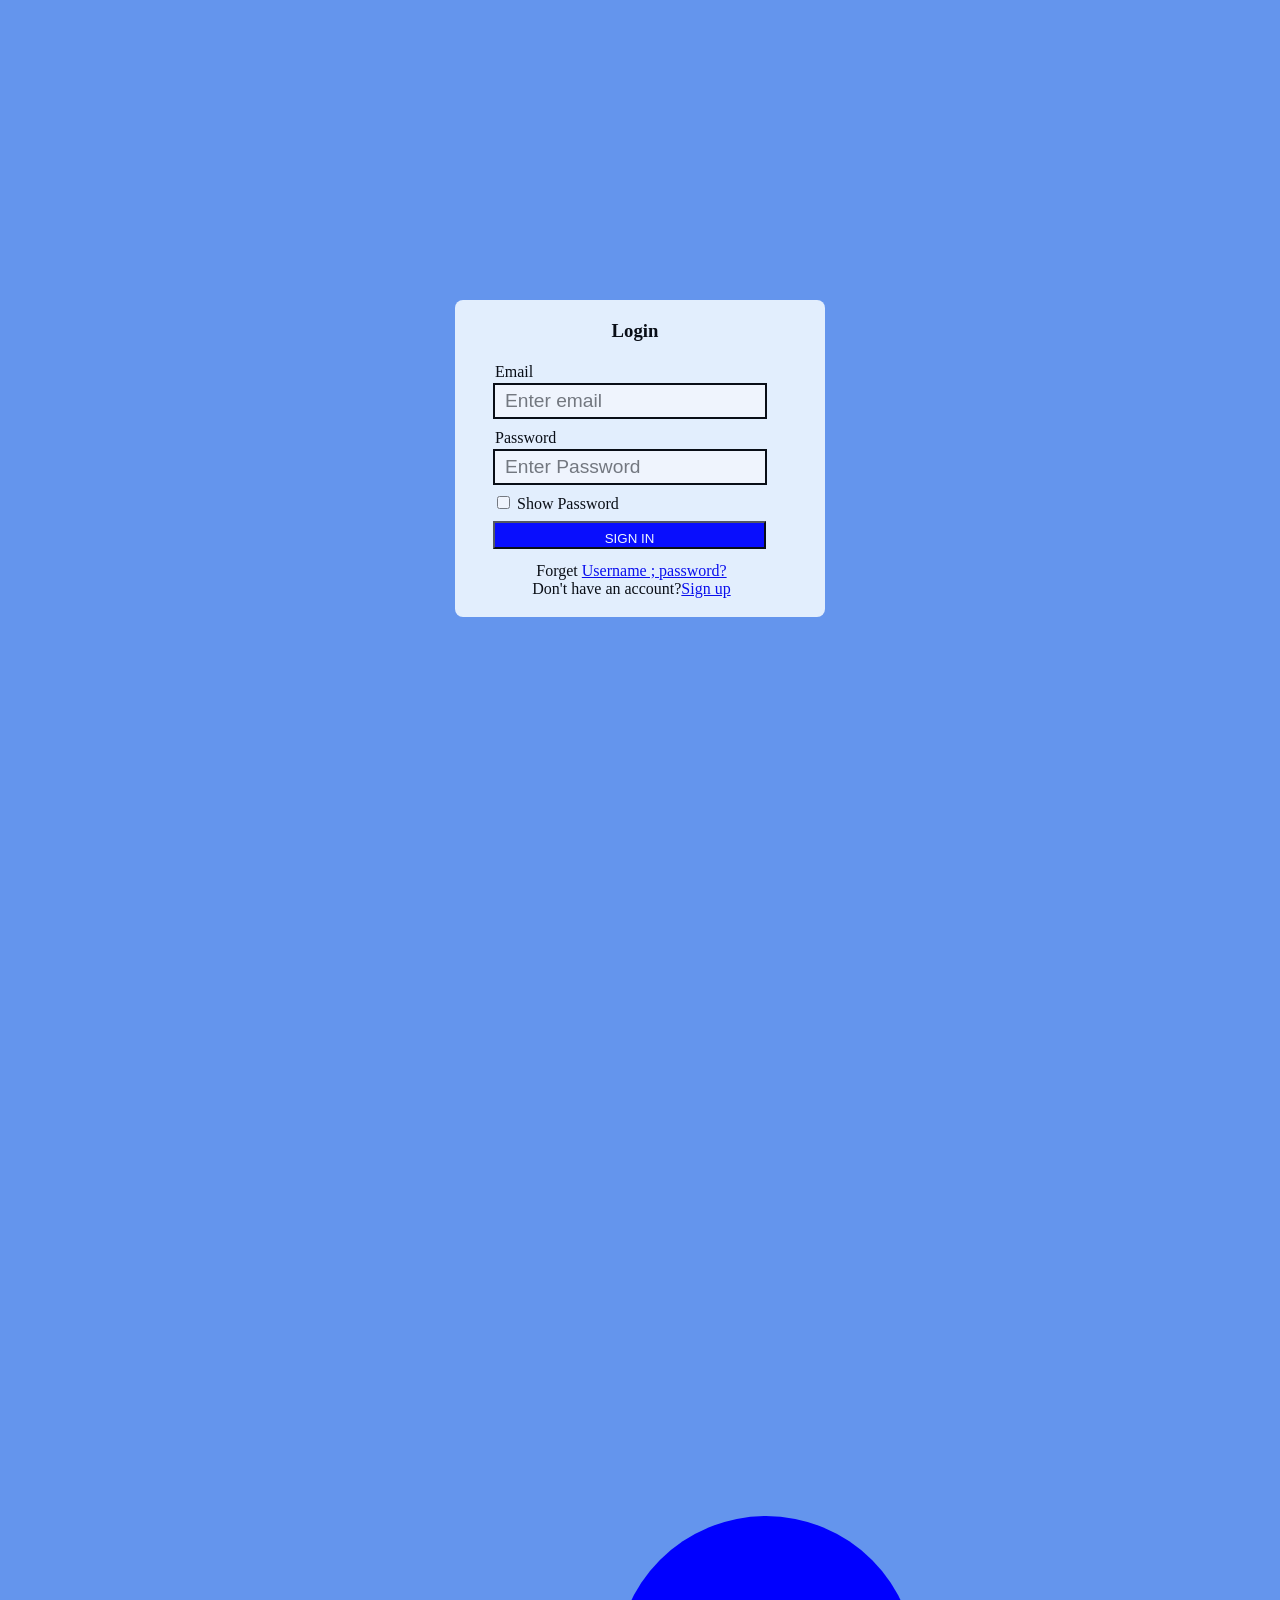
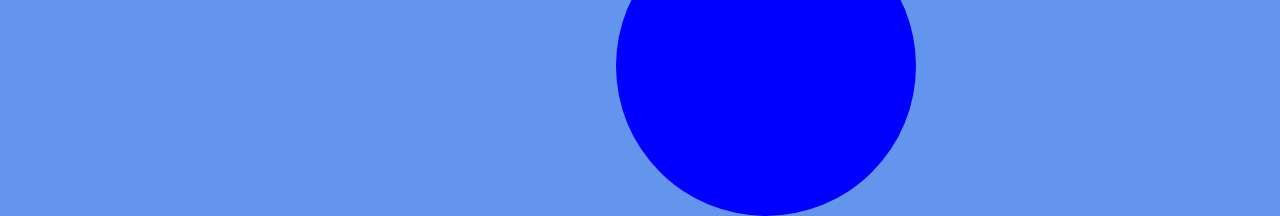
==== login.html @ 09cb45fe "ligin" ====
<!DOCTYPE html>
<html lang="en">
<head>
    <meta charset="UTF-8">
    <meta name="viewport" content="width=device-width, initial-scale=1.0">
    <title>Sign In</title>
    <link rel="stylesheet" href="style.css">
</head>
<body>

   
     <form autocomplete="off" class="form">
        
        <div class="signfrm" >
            <h3>Login</h3>
            
            <div class="label">
                <label for="email">Email</label>
                <input type="text" id="email" placeholder="Enter email">
            </div>
            <div class="label">
                <label for="pass">Password</label>
                <input type="password" id="pass" placeholder="Enter Password">
            </div>
            <div class="check">
                <input type="checkbox">
                <label>Show Password</label>
            </div>
            <div class="sign">
                <button>SIGN IN</button>
            </div>
            <div class="redirect">
                <label>Forget <a href="login.html">Username ; password?</a></label><br>
                <label>Don't have an account?<a href="index.html" target="_blank">Sign up</a></label>
            </div>
        </div>
    </form> 
    
  
    
<!--    
        <div class="container">
        <p class="para1">Lorem ipsum dolor sit dfdf sdfg sfd gsd gds g gd gd g sdfsdfgdd gdfgdgsdfg fdgsdgs gd  amet consectetur adipisicing elit. Fuga incidunt sequi repellendus beatae dicta voluptate sed, laboriosam culpa illo nemo iusto qui impedit labore eius accusamus dolor quis similique laborum?</p>
        <p class="para2">Lorem ipsum dolor sit amet consectetur adipisicing elit. Nostrum obcaecati impedit deserunt fugit consequuntur laborum dolorum incidunt. Harum minima cum maiores, laborum explicabo temporibus vero. Cupiditate maiores rerum quidem provident, quisquam molestias, animi doloremque amet, recusandae mollitia ullam accusantium hic magni repellat modi tempora dolore numquam cumque molestiae aliquid. Vitae?</p>
        <p class="para3">Lorem ipsum dolor sit amet consectetur adipisicing elit. Nostrum obcaecati impedit deserunt fugit consequuntur laborum dolorum incidunt. Harum minima cum maiores, laborum explicabo temporibus vero. Cupiditate maiores rerum quidem provident, quisquam molestias, animi doloremque amet, recusandae mollitia ullam accusantium hic magni repellat modi tempora dolore numquam cumque molestiae aliquid. Vitae?</p>
    </div> -->

<!-- <div class="container">
    <div class="box1"></div>
     <div class="box2"></div>
      <div class="box3"></div>
       <div class="box4"></div>
       </div> -->

<!--  


<div class="outerbox">
        <div class="box box7">1 </div>
                <div class="box box6">2</div>
        <div class="box box1">3</div>
        <div class="box box2">4</div>
        <div class="box box3">5</div>
        <div class="box box4">6</div>
        <div class="box box5">7</div>
     </div>
       <div class="container">
        <div class="para">
            <p>Lorem, ipsum dolor sit amet consectetur adipisicing elit. Quam inventore quibusdam consectetur porro dolores minima vitae saepe nemo molestiae eum adipisci fugiat enim, et qui necessitatibus minus eos sed consequatur!</p>
        </div>
        <p>Lorem, ipsum dolor sit amet consectetur adipisicing elit. Eius deserunt adipisci nemo, in nihil corporis veritatis consequuntur debitis facilis omnis aperiam accusamus, beatae, magni animi ad soluta. Ipsa, beatae eveniet?</p>

         
        <div class="para1">
            <p>Lorem ipsum dolor sit amet, consectetur adipisicing elit. Perspiciatis, aut sequi aliquam nihil numquam cupiditate reprehenderit eum ea dolorum amet distinctio impedit. Dignissimos iure deserunt ab inventore quod rerum eius?</p>
        </div>
        <div class="para">
            <p>Lorem ipsum dolor, sit amet consectetur adipisicing elit. At vero odio corporis! Nostrum ipsam ipsa facilis ea, impedit maiores voluptatem quas, quasi quidem tempore hic suscipit, voluptate iste temporibus cum?</p>
        </div>
        <div class="para">
            <p>Lorem ipsum dolor sit amet consectetur adipisicing elit. Distinctio molestias quas quibusdam asperiores neque. Ex quae ab illum quam alias totam natus eius illo officia nemo, cupiditate pariatur quibusdam neque.</p>
        </div>
        <div class="para">
            <p>Lorem ipsum, dolor sit amet consectetur adipisicing elit. Qui neque voluptatem ad blanditiis nam magni deserunt corrupti quidem iure autem saepe distinctio veritatis, aspernatur fugiat ea libero aliquam incidunt. Porro.</p>
        </div>
        <div class="para">
            <p>Lorem ipsum dolor sit, amet consectetur adipisicing elit. Adipisci quod animi quidem saepe, aliquid explicabo amet repellendus porro ad est ipsam quaerat odit quas id, alias nobis, ducimus voluptates quo.</p>
        </div>
        <div class="para">
            <p>Lorem ipsum, dolor sit amet consectetur adipisicing elit. Commodi saepe soluta pariatur sequi reprehenderit nam quas animi blanditiis, corrupti harum dignissimos molestiae error quibusdam id libero tempora magni. Voluptates, fuga!</p>
        </div>
        <div class="para">
            <p>Lorem ipsum dolor sit amet consectetur adipisicing elit. Ab doloremque, voluptatibus consequuntur error eius facilis sed maiores similique, at unde impedit! Placeat aliquam ex eaque iste dolorem vel labore aliquid.</p>
        </div>
        <div class="para">
            <p>Lorem ipsum dolor sit, amet consectetur adipisicing elit. Adipisci iste, beatae asperiores quod repudiandae, laudantium deleniti quo tempora repellat dignissimos delectus quos deserunt expedita quis, fugiat laboriosam vero assumenda omnis.</p>
        </div>
        <div class="para">
            <p>Lorem ipsum dolor, sit amet consectetur adipisicing elit. Eveniet dicta pariatur, accusantium rerum suscipit harum odio dignissimos a asperiores, ipsam quod laboriosam commodi doloribus, aliquid esse in perferendis ratione soluta!</p>
        </div>
       </div> -->



<!-- 
       <div class="layout">
        <div class="header">header</div>
        <div class="sidebar1">sidebar1</div>
        <div class="maincontent">maincontent</div>
        <div class="sidebar2">sidebar2</div>
        <div class="footer">footer</div>
       </div> -->

       <!-- <div class="square"></div> -->

       <div class="box"></div>
</body>
</html>
---- style.css ----
/* 
th{
    border-bottom: 2px solid;
    padding: 12px;
    margin: auto;
}


tr:nth-child(even){
    background-color: bisque;
}
td{
    border: 1px solid;
}



body{
    background:url("nature-mountain.jpg") ;
    background-size: cover;
   
}

.regform{
    width: 400px;
    margin:250px auto 250px;
    background-color: rgba(0,0,0,.5);
    color: white;
    padding: 10px 20px 30px;
    border-radius: 8px;
    font-size: 20px;

}

h3{
    text-align: center;
    color: orangered;
}

.textlabel input{
    width: 100%;
    font-size: 1.2em;
    box-shadow: 2px;
    border-color: aqua;
    border-radius: 8px;
    padding: 10px 10px;
    box-sizing: border-box;
    margin: 5px 10px 5px;
  

}
input:focus{
    background-color:forestgreen ;
}

input::after{
    background-color: red;
}

.btn{
    text-align: center;
}
button{
    background-color: dodgerblue;
    font-size: 20px;
    margin-top: 20px;
    padding: 15px 15px;
    width: 150px;
    border-radius: 8px;
    border: 1px solid #406077;
    box-shadow: 2px;
}
.radio input{
    accent-color: #83c85f;
    transform:scale(1.5)
  
} */


h3{
    text-align: center;
    width: 300px;
}



body{
    background-color: cornflowerblue;
}
.form{
    display: flex;
    justify-content: center;
    align-items: center;
    height: 100vh;
    
}
.babu{
   
    border-radius: 50%;


   
}

.signfrm{
    
    background-size: cover;
    background-position: 30px;
    opacity: 0.9;
    border-radius: 8px;
    width: 330px ;
    height: 300px;
    background-color: aliceblue;
    padding: 2px 10px 15px 30px;
  

}
.label label{
    display: block;
    padding: 2px;
}
div{
    margin: 8px;
}

.label input{
    width: 250px;
    font-size: 1.2em;
    border: 2px solid  ;
    box-shadow: 2px;
    padding: 5px 10px;

}

input:focus{
    background-color: rgb(214, 126, 126);
}

.redirect{
    width: 273px;
    padding:5px 20px 5px 2px;
    text-align: center;
}

.redirect label{
    margin-top: 25px;
}

button{
    color: white;
    width: 273px;
    background-color: blue;
    padding-top:8px;

 
       
} 
/* 
.bluebox{
    background-color: cornflowerblue;
    width: 300px;
    height: 300px;
    
}
.greenbox{
    background-color: green;
    width: 100px;
    height: 100px;

   

} */

/* .para1{
    background-color: aqua;
}
.para2{
    background-color: rgb(150, 40, 240);
}
.para3{
    background-color: rgba(191, 231, 46,0.8);
}

@media (min-width:801px){
    .container p{
        width: 30%;
        float: left;
        padding: 10px;
    }
} */

/* .container{
    background-color: gray;
    min-height: 400px;
    display: flex;
    justify-content: center;
    align-items: center;
   
}
div div{
    height: 200px;
    width: 150px;
    border: 2px solid white;
    background:linear-gradient(180deg ,blue,green ,yellow)
    

}
.box2{
 
    
}
.box3{
  
    
} */

/* body{
    background-color: rgb(233, 175, 89);
    
}

.container{
    display: grid;
    grid-template-columns: repeat(auto-fill,minmax(200px,1fr));
    grid-template-rows:1fr 2fr 1fr;
    gap: 20px;
}

.para{
    background-color: rgb(109, 109, 224);
    padding: 1rem;
   
}

.outerbox{
    display: grid;
    grid-template-columns:repeat(3,1fr);
    grid-template-rows: 100px 200px 100px;
    gap: 20px;
    margin: 20px;
    align-items: stretch;
   

}
.box{
    background-color: aqua;
    color: white;
    font-size: 2rem;
    display: grid;
    justify-content: center;
    align-items: center; 
   
  

} */
/* 
.layout{
    display: grid;
    grid-template-columns:repeat(5,1fr);
    grid-template-areas: 
    "h h h h h"
    "sb1 m m m sb2"
    "f f f f f";
   grid-template-rows: 10vh 80vh 10vh;
}

.layout div{
    
   display: grid;
   justify-content: center;
   align-items: center;

}

.header{
    grid-area: h;
    

}
.sidebar1{
    grid-area: sb1;
}

.maincontent{
grid-area: m;
}

.sidebar2{
    grid-area: sb2;

}
.footer{
    grid-area: f;
    
} */

/* 
.square{
 width: 300px;
 height: 300px;
 background-color: aqua;
 /* transition-duration: 3s;
 transition-property: all;
 transition-timing-function: cubic-bezier(1, 0.65, 0.46, 0.66);
 transition-delay: 5s; */
}
.square:hover{
    /* background-color: blueviolet; */
    width: 600px;
     transform:  translate(20px); 
}

.box{
    width: 100px;
    height: 100px;
    border-radius: 50%;
    background-color: brown;
    animation-name: circle;
    animation-duration: 3s;   
    animation-fill-mode: forwards;    
    animation-iteration-count:2;
    position: relative;
}

@keyframes circle{
    50%{
        background-color: darkmagenta;
           
        left: 0px;
        top: 0px;
    }
    100%{
        background-color: blue;
        width: 300px;
        height: 300px; 
        left:600px;
        top: 600px;
    }  
} */
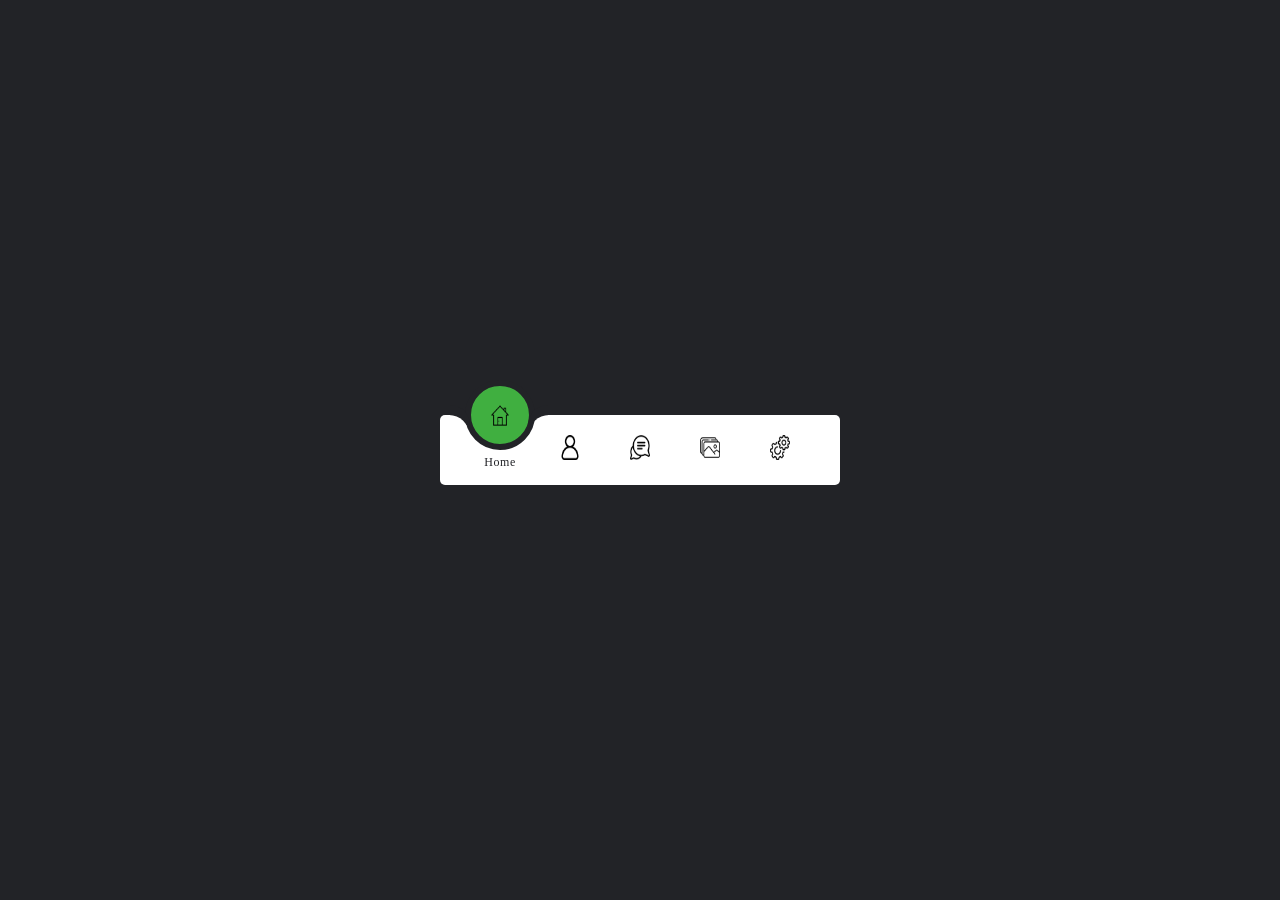
==== commit 3a413a08: "first commit" ====
--- a/login.html
+++ b/login.html
@@ -3,12 +3,222 @@
 <head>
     <meta charset="UTF-8">
     <meta name="viewport" content="width=device-width, initial-scale=1.0">
-    <title>Sign In</title>
+    <title>Gallery</title>
     <link rel="stylesheet" href="style.css">
+    <link rel="stylesheet" href="https://cdnjs.cloudflare.com/ajax/libs/font-awesome/4.7.0/css/font-awesome.min.css">
 </head>
 <body>
-
-   
+    <div class="navigation">
+        <ul>
+            <li class="list active">
+                <a href="#">
+                    <span class="icon">
+                        <img src="image/home.png" alt="">
+                    </span>
+                    <span class="text">Home</span>
+                </a>
+            </li>
+            <li class="list">
+                <a href="#">
+                    <span class="icon">
+                        <img src="image/profile.png" alt="">
+                    </span>
+                    <span class="text">Profile</span>
+                </a>
+            </li>
+            <li class="list">
+                <a href="#">
+                    <span class="icon">
+                        <img src="image/message.png" alt="">
+                    </span>
+                    <span class="text">Message</span>
+                </a>
+            </li>
+            <li class="list">
+                <a href="#">
+                    <span class="icon">
+                        <img src="image/photo.png" alt="">
+                    </span>
+                    <span class="text">Photos</span>
+                </a>
+            </li>
+            <li class="list">
+                <a href="#">
+                    <span class="icon">
+                        <img src="image/settings.png" alt="">
+                    </span>
+                    <span class="text">Settings</span>
+                </a>
+            </li>
+            <div class="indicator"></div>  
+        </ul>
+        
+    </div>
+    
+
+
+
+<script>
+   const list = document.querySelectorAll('.list');
+
+function activeLink() {
+    list.forEach((item) =>
+        item.classList.remove('active')
+    );
+
+    this.classList.add('active');
+}
+
+list.forEach((item) =>
+    item.addEventListener('click', activeLink)
+);
+
+
+
+
+</script>
+
+
+    
+
+
+</body>
+</html>
+
+
+
+
+
+
+
+
+
+
+
+
+
+
+
+
+
+
+
+
+
+<!-- <h2>Background-clip in css</h2>
+<div class="loader">
+    <h1>Text Properties</h1>
+    <p><span> Lorem ipsum dolor sit amet consectetur adipisicing 
+        elit.</span> Numquam placeat vero dignissimos omnis, quasi
+        beatae autem cumque facere dolorem nihil cum! Aperiam,<b>
+        omnis eos optio officia quasi voluptate consequuntur.</b></p>
+</div> -->
+
+<!-- <h1>list properties in html</h1>
+<h3>list 1</h3>
+<ul>
+    <li>Home</li>
+    <li>Product</li>
+    <li>blog</li>
+    <li>Download</li>
+    <li>Contact</li>
+</ul>
+<h3>list2</h3>
+<ul id="two">
+    <li>Home</li>
+    <li>Product</li>
+    <li>blog</li>
+    <li>Download</li>
+    <li>Contact</li>
+</ul>
+
+
+<table width="50%"
+border="1px"
+cellpadding="10px"
+cellspacing="10px">
+<caption>Student Details</caption>
+
+    <tr>
+        <th>Name</th>
+        <th>Age</th>
+        <th>Country</th>
+    </tr>
+    <tr>
+        <td>Karthi</td>
+        <td>29</td>
+        <td rowspan="2">India</td>
+    </tr>
+     <tr>
+        <td>Karthi</td>
+        <td>29</td>
+        
+    </tr>
+     <tr>
+        <td>Karthi</td>
+        <td>29</td>
+        
+    </tr>
+    <tfoot>
+       <tr>
+        <td colspan="3">Karthikeyan</td>
+       </tr>
+    </tfoot>
+</table>
+
+<br><br>
+<div class="table">
+    <div class="caption">Sample Table</div>
+    <div class="header">
+        <div class="row">
+            <div class="col">Name</div>
+            <div class="col">Age</div>
+            <div class="col">City</div>
+        </div>
+    </div>
+
+    <div class="row">
+        <div class="col">karthi</div>
+        <div class="col">23</div>
+        <div class="col">chenai</div>
+    </div>
+    <div class="row">
+        <div class="col">pughazal</div>
+        <div class="col">26</div>
+        <div class="col">coimbatore</div>
+    </div>
+    <div class="row">
+        <div class="col">babu</div>
+        <div class="col">23</div>
+        <div class="col">chennai</div>
+    </div>
+     <div class="row">
+        <div class="col">babu</div>
+        <div class="col">23</div>
+        <div class="col">chennai</div>
+    </div>
+     <div class="footer">
+        <div class="row">
+            <div class="col">karthi</div>
+            <div class="col"></div>
+            <div class="col">3</div>
+        </div>
+    </div>
+</div><br><br><br>
+
+<a href="#">Link1</a>
+<a href="#">Link2</a>
+<a href="#">Link3</a>
+<a href="#">Link4</a> -->
+
+<!-- 
+<div><img src="image/Karthikeyan_image.png" alt="karthi" height="300px" width="300px" data-aos="zoom-out"></div>
+ -->
+
+
+<!--    
+
+
      <form autocomplete="off" class="form">
         
         <div class="signfrm" >
@@ -34,9 +244,7 @@
                 <label>Don't have an account?<a href="index.html" target="_blank">Sign up</a></label>
             </div>
         </div>
-    </form> 
-    
-  
+    </form>  -->
     
 <!--    
         <div class="container">
@@ -100,8 +308,6 @@
         </div>
        </div> -->
 
-
-
 <!-- 
        <div class="layout">
         <div class="header">header</div>
@@ -113,6 +319,130 @@
 
        <!-- <div class="square"></div> -->
 
-       <div class="box"></div>
-</body>
-</html>+<!-- 
+this is nav links
+<nav>
+     <ul>
+       <li><a href="#">Products</a></li>
+       <li><a href="#">About</a></li>
+       <li><a href="#">Downloads</a></li>
+       <li><a href="#">Contacts Us</a></li>
+    </ul>
+</nav> -->
+
+
+
+<!-- this is responsive nav bar using js -->
+<!-- <div class="navbar">
+    <div class="logo">Karthikeyan</div>
+    <a href="#" class="btn">
+        <span class="bar"></span>
+        <span class="bar"></span>
+        <span class="bar"></span>
+    </a>
+    <div class="navbar-links">
+        <ul>
+            <li><a href="#">Home</a></li>
+            <li><a href="#">About</a></li>
+            <li><a href="#">Service</a></li>
+            <li><a href="#">Download</a></li>
+        </ul>
+    </div>
+</div>
+
+ -->
+
+<!-- this is table style using css -->
+
+<!-- <table>
+    <h2>table Style in css</h2>
+    <thead>
+        <tr>
+          <th>Name</th>
+          <th>Age</th>
+          <th>City</th>
+          <th>Status</th>
+        </tr>
+    </thead>
+    <tbody>
+         <tr>
+          <td>Ram</td>
+           <td>25</td>
+           <td>Salem</td>
+           <td>Active</td>
+        </tr>
+        <tr>
+          <td>karthi</td>
+           <td>24</td>
+           <td>Chennai</td>
+           <td>Active</td>
+        </tr>
+        <tr>
+          <td>kumar</td>
+           <td>25</td>
+           <td>Salem</td>
+           <td>Not Active</td>
+        </tr>
+        <tr>
+          <td>Arun</td>
+           <td>27</td>
+           <td>Bomboy</td>
+           <td>Active</td>
+        </tr>
+        <tr>
+          <td>Siva</td>
+           <td>30</td>
+           <td>Salem</td>
+           <td>Active</td>
+        </tr>
+     </tbody>
+</table> -->
+
+<!-- 
+this is navbar style in css -->
+<!-- 
+    <div class="header">
+        <div class="logo">Karthikeyan</div>
+        <button class="header-btn">
+            <span class="bar"></span>
+            <span class="bar"></span>
+            <span class="bar"></span>
+        </button>
+    </div>
+    <div class="side-nav">
+        <div class="links ">
+            <a href="#" class="link active" active>Home</a>
+            <a href="#" class="link">Product</a>
+            <a href="#" class="link">Contact</a>
+            <a href="" class="link">Download</a>
+        </div>
+        <div class="nav-overlay">
+
+        </div>
+
+    </div>
+    <div class="content">
+        <h2>page title</h2>
+      <p>Lorem ipsum dolor sit amet consectetur adipisicing elit. Delectus eveniet facilis dolore ullam natus dignissimos nobis cupiditate aperiam possimus, sunt cumque, eum illo nulla impedit, repudiandae doloribus unde sapiente labore eius placeat? Modi, quis amet? Atque magnam natus quos, dolore rem neque optio porro, ex, saepe consequatur a voluptatibus? Omnis!</p>
+    </div> -->
+
+
+
+
+
+
+
+
+
+
+
+
+
+<!-- this is spinning -->
+<!-- 
+ <div id="container">
+    <div id="box">
+        <div id="spinner"></div>
+        <div id="para">Please wait while  loading...</div>
+    </div>
+ </div> -->
--- a/style.css
+++ b/style.css
@@ -76,7 +76,7 @@
   
 } */
 
-
+/* 
 h3{
     text-align: center;
     width: 300px;
@@ -154,8 +154,7 @@
 
  
        
-} 
-/* 
+}  
 .bluebox{
     background-color: cornflowerblue;
     width: 300px;
@@ -169,7 +168,7 @@
 
    
 
-} */
+}  */
 
 /* .para1{
     background-color: aqua;
@@ -303,9 +302,9 @@
  transition-property: all;
  transition-timing-function: cubic-bezier(1, 0.65, 0.46, 0.66);
  transition-delay: 5s; */
-}
+/* }
 .square:hover{
-    /* background-color: blueviolet; */
+    /* background-color: blueviolet; 
     width: 600px;
      transform:  translate(20px); 
 }
@@ -336,4 +335,1117 @@
         left:600px;
         top: 600px;
     }  
-} */+}  */
+
+/* *{
+    margin-left: 0;
+    margin-top: 0;
+}
+
+body{
+    background-color: aqua;
+}
+.grid-container{
+  display: grid;
+  grid-template-columns: repeat(auto-fit,minmax(200px,1fr));
+  gap: 20px;
+
+}
+.box{
+    padding: 1rem;
+    background-color: brown;
+    color: antiquewhite;
+    display: grid;
+    justify-content: center;
+    align-items:center;
+}
+
+.outerbox{
+    display: grid;
+    grid-template-columns: repeat(3 , 1fr);
+    grid-template-rows: repeat(2,  100px);
+    grid-auto-rows: 150px;
+    align-items: flex-start;
+    gap: 10px;
+}
+ */
+/* {
+    margin-top: 0;
+    margin-left: 0;
+}
+.container{
+    width: 350px;
+    height: 350px;
+    background-color: rgba(92, 33, 140, 0.8);
+    border-radius: 10px;
+    display: flex;
+    flex-direction: column;
+    justify-content: center;
+    align-items: center;
+
+}
+
+.box1{
+    background-color: white;
+    width: 200px;
+    height: 250px;
+    margin-top: 30px;
+    border-radius: 15px;
+    padding-top: 35px;
+    padding-left: 30px;
+    font-size: 25px;
+   
+}
+h5{
+    margin-bottom: 0;
+    color: #777373;
+}
+
+.box1 p{
+    color: black;
+    font-weight: bold;
+    font-size: 30px;
+
+}
+.per1{
+    font-size: 15px;
+    width: 30px;
+    opacity: 0.7;
+    background-color: rgb(163, 231, 163);
+    border-radius: 5px;
+    padding: 3px;
+    margin-left: 30px;
+
+}
+
+/* graph diagram style */
+/* 
+
+.span-container{
+    display: flex;
+    align-items: flex-end;
+    gap: 15px;
+    height: 80px;
+    
+}
+.graph{
+      
+    background-color: rgb(137, 65, 213);
+    
+    border-radius: 8px;
+    display: block;
+    width: 15px;
+    height: 50px;
+      
+}
+
+.graph2{height: 60px;}
+.graph3{height: 70px;}
+.graph4{height: 90px;}
+.graph5{height: 90px;}
+
+.box2{
+    background-color: white;
+    width: 220px;
+    height: 80px;
+    border-radius: 100px;
+    margin-left: 80px;
+    position: relative;
+    bottom: 40px;
+    display: flex;
+      
+}
+.arrow{
+    background-color: orange;
+    width: 25px;
+    text-align: center;
+    border-radius: 50%;
+    display: flex;
+    padding: 5px;
+    margin: 10px;
+
+}
+img{
+    height: 20px;
+    width: 70px;
+    padding-top: 15px;
+    padding-right: 5px;
+       
+}
+
+.box2-content{
+    display:block;
+    margin-top: 15px;
+}
+.ratio{
+    color: black;
+    font-weight: bold;
+    font-size: 25px;
+}
+.per2{
+    font-size: 15px;
+    width: 30px;
+    opacity: 0.7;
+    background-color: rgb(163, 231, 163);
+    border-radius: 5px;
+    padding: 3px;
+    margin-left: 20px;
+
+}
+
+.content{
+    color: white;
+    font-size: 25px;
+    text-align: center;
+    position: relative;
+    bottom: 30px;
+} */ 
+/* 
+*{
+    margin: 0;
+    margin-left: 0;
+    box-sizing: border-box;
+}
+
+/* body{
+    font-family: Verdana, Geneva, Tahoma, sans-serif;
+    background-color: rgb(3, 3, 45);
+    color: white;
+}
+
+nav{
+    width: 100%;
+    padding: 1rem 5%;
+    background: rgba(255,255,255,0.1);
+    border-bottom: 1px solid rgba(255,255,255,0.1);
+    backdrop-filter: blur(15px);
+    margin-bottom: 2rem;
+    display: flex;
+    align-items: center;
+    justify-content: space-between;
+}
+
+.nav-group{
+    display: flex;
+    align-items: center;
+    gap: 2rem;
+}
+
+.logo{
+    font-size: 1.8rem;
+    font-weight: 708;
+    color: #38bcf8;
+    letter-spacing: 1px;
+    margin-right: auto;
+}
+.nav-links{
+    list-style: none;
+    display: flex;
+    gap: 2rem;
+    margin-right: 30px;
+
+}
+
+.nav-links li a{
+    position: relative;
+    font-size: 1.05rem;
+    font-weight: 500;
+    text-decoration: none;
+    color: #c0c9e0;
+    transition: 0.2s;
+}
+.nav-links li a:hover{
+    color: #38bdf8;
+    text-shadow: 0 0 18px #38bdf8;
+
+}
+
+.btns{
+    display: flex;
+
+}
+
+.btn{
+    padding: 0.5rem 1.5rem;
+    border-radius: 30px;
+    font-weight: 600;
+    font-size: 1rem;
+    background: #38bdf8;
+    color: #0f172a;
+    box-shadow:  0 0 15px #38bdf8;
+    border: none;
+    cursor: pointer;
+    transition: 0.2s;
+
+}
+.btn:hover{
+    background: #38bdf8;
+    box-shadow: 0 0 25px #38bdf8;
+}
+
+ */
+/* 
+ :root{
+    --col1:#1733d5;
+    --col2:#4274D9;
+    --col3:#95CCDD;
+    --col4:#D0E7E6;
+}
+
+ html{
+    scroll-behavior: smooth;
+    transform: 0.2s;
+ }
+
+ section{
+    scroll-margin-top: 70px;
+ }
+
+
+#hero{
+    width: 100vw;
+    height: 100vh;
+    display: flex;
+    align-items: center;
+    flex-direction: column;
+    color: white;
+  
+}
+
+  .Portfolio{
+       display: block; 
+       align-items: left;
+       margin-right: auto;
+       font-size: 1.5rem;
+       font-weight: 650;
+       color: rgb(229, 11, 138);
+ } 
+
+
+
+nav{
+    height: 50px;
+    padding: 1rem;
+    border-radius: 10px;
+     background-color: rgb(235, 232, 232); 
+    display: flex;
+    justify-content: space-evenly;
+    align-items: center;
+    margin: 8px;
+    
+}
+
+.nav-links{
+    display: flex;
+    align-items: center;
+    gap: 3rem;
+    list-style: none;
+      position: fixed;
+}
+
+li>a{
+    font-size: 1.5rem;
+    font-weight: 600;
+    color: var(--col1);
+    text-decoration: none;
+    position: relative;
+    
+   
+
+}
+
+a:hover{
+    color: var(--col1);
+      
+    
+} 
+nav a::after{
+    content: "";
+    position: absolute;
+    left: 50%;
+    bottom: -5px;
+    width: 0;
+    height: 2px;
+    background: rgb(221, 209, 209);
+    transition: all 0.2s ease;
+}
+
+nav a:hover::after{
+    left: 0;
+    width: 100%;
+}
+
+
+.Home{
+    display: flex;
+    width: 100vw;
+    flex-direction: column;
+    justify-content: flex-start;
+    padding-top: 30px;
+    padding-left: 30px;
+    text-align: left;
+    position: relative;
+}
+h2{
+   
+    width: auto;
+    text-align: left;
+    font-size: clamp(1.5rem,7vw,4rem);
+    
+}
+
+h3{
+    width: auto;
+    font-size: clamp(2rem,9vw,6rem);
+    color: var(--col1);
+}
+
+h4{
+    width: auto;
+    color: rgb(169, 40, 40);
+    font-size: clamp(10px,3vw,4rem);
+
+}
+.desc{
+    text-align: left;
+    width: 250px;
+    font-size: 20px;
+}
+
+button{
+    font-size: 25px;
+    font-weight: 550;
+    background-color: rgb(93, 190, 28);
+    margin-top: 15px;
+    width: 200px;
+    padding: 5px;
+    border-radius: 5px;
+    color: rgb(44, 53, 232);
+    cursor: pointer;
+    
+    
+
+}
+button:hover{
+    color: rgb(144, 11, 174);
+   
+
+}
+
+img{
+    width: 35%;
+    height: 120%;
+    margin-bottom: 20px;
+    position: absolute;
+    padding: 25px;
+    align-self: flex-end;
+    border-radius: 50% 50%; 
+}
+
+
+ .about-sec{
+    padding-top:25px ;
+    padding-left: 10px;
+    width: 100vw;
+    height: 100vh;
+    background-color: rgb(228, 230, 204);
+     display: flex;
+     justify-content: center;
+     align-items: center;
+     
+
+    
+    
+} 
+
+.About{
+    width: 600px;
+    color: rgb(17, 13, 10);     
+}
+
+#abt-head{
+    font-size: 35px;
+    justify-self: flex-start;
+    text-decoration: underline;
+    color: rgb(230, 28, 14);
+    margin-bottom: 15px;
+}
+
+
+.abt-para{
+    font-size: 30px;
+    margin-bottom: 15px;
+    font-weight: 600;
+    color: rgb(21, 11, 168);
+}
+
+pre{
+    font-size: 25px;
+    font-weight: 600;
+    color: rgb(14, 213, 14);
+    display: flex;
+    justify-self: flex-start;
+    
+} 
+
+
+ .Skills{
+    padding-top:25px ;
+    padding-left: 10px;
+    width: 100vw;
+    height: 100vh;
+    background-color: rgb(196, 213, 7);
+     display: flex;
+     justify-content: center;
+     align-items: center;
+     
+
+    
+    
+} 
+
+ .Projects{
+    padding-top:25px ;
+    padding-left: 10px;
+    width: 100vw;
+    height: 100vh;
+    background-color: rgb(146, 5, 144);
+     display: flex;
+     justify-content: center;
+     align-items: center;
+     
+
+    
+    
+} 
+
+ .contact{
+    padding-top:25px ;
+    padding-left: 10px;
+    width: 100vw;
+    height: 100vh;
+    background-color: rgb(37, 4, 221);
+     display: flex;
+     justify-content: center;
+     align-items: center;
+     color: aliceblue;
+     
+
+    
+    
+}  */
+
+/* .box {
+    width: 300px;
+    height: 200px;
+    border: 1px solid #cb0707;
+    position: relative;
+    overflow: hidden;
+}
+
+.box::before {
+    content: "";
+    position: absolute;
+    top: 0;
+    left: -100%;
+    width: 100%;
+    height: 5px;
+    background: #007bff;
+    animation: moveBorder 2s ease-in-out infinite ;
+}
+
+@keyframes moveBorder {
+    from {
+        left: -100%;
+    }
+    to {
+        left: 100%;
+    }
+} */
+
+/* 
+div{
+    width: 350px;
+    height: 350px;
+    border: 2px solid;
+   
+    
+} 
+
+h1{
+    letter-spacing: 5px;
+    text-transform: uppercase;
+    text-decoration: underline;
+}
+b{
+    
+}
+p{
+    padding: 5px;
+    text-align: justify;
+    text-indent: 50px;
+    line-height: 20px;
+    list-style: upper-alpha;
+} */
+/* .loader{
+    width: 70px;
+    height: 70px;
+    border: 8px solid transparent ;
+    border-top: 8px solid #00bcd4;
+    border-right: 8px solid #ff4081;
+    border-radius: 50%;
+    animation: spin 0.8s linear infinite;
+}
+
+@keyframes spin{
+    to{
+        transform: rotate(360deg);
+    }
+}  */
+
+/* tutor joes  */
+/* 
+a{
+    color: aqua;
+    text-decoration: none;
+    padding-left:10px ;
+}
+a:hover{
+    color: green;
+}
+
+img{
+    max-width: 100%;
+    
+    border-radius: 50%;
+    animation: hero-banner-float 3s ease-in-out infinite;
+}
+
+@keyframes hero-banner-float{
+    0%, 100% {
+    transform: translateY(0);
+}
+50% {
+    transform: translateY(-15px);
+}
+50% {
+    transform: translateY(-15px);
+}
+}
+
+
+table{
+    border-collapse: collapse;
+    border:3px solid blue;
+}
+
+table tr:nth-of-type(even){
+    background-color: red;
+}
+
+.table{
+    display: table;
+}
+.header{
+    display: table-header-group;
+   
+    color: rgb(86, 13, 232);
+}
+.row{
+    display: table-row;
+     
+}
+.col{
+    display: table-cell;
+    padding: 10px;
+    border: 1px solid rgb(232, 59, 7);
+}
+
+.footer{
+    display: table-footer-group;
+    color: rgb(146, 7, 7);
+    col
+}
+.caption{
+    display: table-caption;
+    text-align: center;
+    font-size: 25px;
+    font-weight: bold;
+    
+}
+
+.table .row:nth-of-type(even){
+background-color: rgb(10, 178, 38);
+} */
+
+/* this is responsive nav bar using js  */
+/* 
+.navbar{
+    display: flex;
+    justify-content: space-between;
+    background-color: #333 ;
+}
+
+.logo{
+    font-size: 2rem;
+    color: white;
+    padding: 20px;
+}
+
+.navbar-links ul {
+    display: flex;
+    margin-top: 30px;
+}
+
+ul>li{
+    margin-right: 35px;
+    list-style: none;
+}
+
+ul li a{
+    font-size: 35px;
+    padding: 16px;
+    text-decoration: none;
+    transition: all 0.2s linear;
+    color: red;
+}
+ul li a:hover{
+    background-color: rgb(43, 42, 42);
+    color: white;
+    font-weight: 400;
+}
+.btn{
+    position: absolute;
+    top: 16px;
+    right: 16px;
+    width: 30px;
+    height: 22px;
+    display: none;
+    flex-direction: column;
+   justify-content: space-between;
+    
+}
+.bar{
+    height: 3px;
+    width: 100%;
+    background-color: white;
+}
+
+@media(max-width:600px){
+    .btn{
+        display: flex;
+        
+    }
+    .navbar-links{
+       display: none;
+       width: 100%;
+        
+    }
+    
+    .navbar{
+        flex-direction: column;
+        align-items: flex-start;
+    }
+
+    .navbar-links ul{
+        flex-direction: column;
+        width: 100%;
+    }
+    .navbar-links ul li{
+        text-align: center;
+    }
+    .navbar-links.active{
+        display: flex;
+    }
+} */
+
+/* 
+
+ /* this in nav link 
+body{
+    font-family: poppins,sans-serif;
+    background-color: #2d3436;
+}
+nav{
+    margin: 200px;
+    
+}
+nav>ul{
+    display: block;
+    list-style: none;
+    transform: skew(-25deg);
+    
+}
+
+nav ul li{
+    background-color: white;
+    float: left;
+    
+    border: 1px solid #eee;
+    box-shadow: 1.95px 1.95px 2.6px black;
+    text-transform: uppercase;
+    font-weight: 400;
+    transition: all 0.2s linear;
+     position: relative;
+   
+}
+nav ul li:hover{
+    background-color: rgb(29, 176, 229);
+    color: white;
+    bottom: 5px;
+
+}
+
+a{
+    color: inherit;
+    text-decoration: none;
+    display: block;
+    padding: 10px 20px;
+    transform: skew(25deg);
+}
+
+nav ul li:first-child{
+    border-radius: 7px 0 0 7px;
+}
+nav ul li:last-child{
+    border-radius: 0 7px 7px 0;
+} */
+
+
+/* this is spinning */
+/* 
+#container{
+    width: 100vw;
+    height: 100vh;
+    background-color: rgb(47, 111, 47);
+    position: relative;
+}
+#box{
+    position:absolute;
+    top: 50%;
+    left: 50%;
+    margin-right: -50%;
+    transform: translate(-50%,-50%);
+}
+#spinner{
+    height: 50px;
+    width: 50px;
+    border: 4px solid green;
+    border-top: 4px solid white;
+    border-radius: 50%;
+    margin-left: 35%;
+    transition-property: transform;
+    animation-name: rotate;
+    animation-duration: 1s;
+    animation-iteration-count: infinite;
+    animation-timing-function: linear;
+}
+@keyframes rotate {
+    from{
+        transform: rotate(0deg);
+    }
+    to{
+        transform: rotate(360deg);
+    }
+} */
+
+@import url('https://fonts.googleapis.com/css2?family=Poppins:ital,wght@0,100;0,200;0,300;0,400;0,500;0,600;0,700;0,800;0,900;1,100;1,200;1,300;1,400;1,500;1,600;1,700;1,800;1,900&display=swap');
+*{
+    margin:0;
+    padding: 0;
+    box-sizing: border-box;
+}  
+
+/* this is table style using css */
+/* 
+body{
+    height: 100vh;
+    width: 100vw;
+    display: flex;
+    flex-direction: column;
+    justify-content: center;
+}
+h2{
+    text-align: center;
+    font-size: 30px;
+    font-weight: 600;
+    text-transform: uppercase;
+    color: rgb(85, 26, 26);
+}
+table{
+    border-collapse: collapse;
+    font-size: 20px;
+    min-width: 600px;
+    margin: 30px auto; 
+    box-shadow: 0 0 20px #FCC6BB;
+    user-select: none;
+    cursor: pointer;
+}
+
+table thead th{
+    background-color: #F87C63;
+    color: white;
+    text-align: left;
+    font-weight: 500;
+    padding: 12px 15px;
+    text-transform: uppercase;
+
+}
+
+table tbody td{
+    padding: 12px 15px;
+    color: #F54927;
+}
+table tbody td:hover{
+    color: #440E03;
+}
+
+tbody tr{
+    border-bottom: 1px solid #FAA18F ;
+}
+
+tbody tr:nth-last-child(even){
+    background-color:#FCC6BB ;
+}
+
+tbody tr:last-of-type{
+    border-bottom: 2px solid #F87C63;
+} */
+
+/* this is anchor nav style   */
+/* 
+body{
+    margin-top: 50px;
+}
+.header{
+    position: fixed;
+    top: 0;
+    left: 0;
+    width: 100%;
+    height: 50px;  
+    background-color: red;
+    display: flex;
+    justify-content: space-between;
+    align-items: center;
+    padding: 0 10px;
+}
+.logo{
+    color: white;
+    padding: 10px;
+    font-size: 30px;
+    font-weight: 500;
+}
+
+.header-btn{
+    width: 50px;
+    font-size: 30px;
+    background:none;
+    border: none;
+    outline: none;
+    color: white;
+    cursor: pointer;
+    padding: 10px;
+    display: flex;
+    flex-direction: column;
+    gap: 5px;
+    justify-content: space-between;
+    align-items: center;
+}
+.bar{
+    width: 100%;
+    height: 3px;
+    background-color: white;
+    border-radius: 10px;
+}
+
+.links{
+    position: fixed;
+    left: 0;
+    top: 0;
+    z-index: 2;
+    height: 100vh;
+    width: 250px;
+    background-color: white
+    }
+
+.link{
+    text-decoration: none;
+    padding: 12px 15px;
+    font-weight: 500;
+    font-size: 25px;
+    color: #333;
+    display: flex;
+    align-items: center;
+}
+  
+.link.active,
+.link:hover{
+    color: red;
+    background-color: #eee;
+}
+.links{
+    transform: translateX(-250px);
+    transition: 0.5s;
+}
+
+.open .links{
+    transform: translateX(0px);
+    box-shadow: 0 0 15px rgba(0, 0, 0, 0.2);
+}
+
+.nav-overlay{
+    position: fixed;
+    top: 0;
+    left: 0;
+    width: 100vw;
+    height: 100vh;
+    background-color: rgba(0,0,0,0.2);
+    backdrop-filter: blur(2px);
+    visibility: hidden;
+    opacity: 0;
+    transition: 0.3s;
+}
+.open .nav-overlay {
+    visibility: visible;
+    opacity: 1;
+}
+
+
+.content{
+    padding: 10px;
+} */
+
+
+:root{
+    --clr:#222327;
+}
+body{
+    display: flex;
+    justify-content: center;
+    align-items: center;
+    min-height: 100vh;
+    background: var(--clr);
+}
+img{
+    width: 20px;
+    height: 25px;
+}
+
+.navigation{
+    width: 400px;
+    height: 70px;
+    background: #fff;
+    border-radius: 5px;
+    position: relative;
+    display: flex;
+    justify-content: center;
+    align-items: center ;
+    
+    
+}
+
+.navigation ul{
+    display: flex;
+    width: 350px;
+}
+.navigation ul li{
+     position: relative;
+     list-style: none;
+     width: 70px;
+     height: 70px;
+     z-index: 1 ;
+}
+.navigation ul li a{
+    position: relative;
+    display: flex;
+    justify-content: center;
+    align-items: center;
+    flex-direction: column;
+    width: 100%;
+    text-align: center;
+    text-decoration: none;
+}
+.navigation ul li a .icon{
+    position: relative;
+    display: block;
+    line-height: 75px ;
+    font-size: 1.5em;
+    text-align: center;
+    transition: 0.5s;
+    color: var(--clr);
+}
+.navigation ul li.active a .icon{
+    transform: translatey(-32px);
+}
+.navigation ul li a .text{
+    position: absolute;
+    color: var(--clr);
+    font-weight: 400;
+    font-size: 0.75em;
+    letter-spacing: 0.05em;
+    transition: 0.5s;
+    opacity: 0;
+    transform: translateY(20px);
+}
+.navigation ul li.active a .text{
+    opacity: 1;
+    transform: translateY(10px);
+}
+
+.indicator{
+    position: absolute;
+    top:-50%;
+    left: 25px;
+    width: 70px;
+    height: 70px;
+    background: rgb(64, 175, 64);
+    border-radius: 50%;
+    border: 6px solid var(--clr);
+    transition: 0.5s;
+}
+
+.indicator::before{
+    content: '';
+    position: absolute;
+    top: 50%;
+    left: -22px;
+    width: 20px;
+    height: 20px;
+    background: transparent;
+    border-top-right-radius: 20px;
+    box-shadow: 1px -10px 0 0 var(--clr);
+}
+.indicator::after{
+    content: '';
+    position: absolute;
+    top: 50%;
+    right: -20px;
+    width: 20px;
+    height: 20px;
+    background: transparent;
+    border-top-left-radius: 20px;
+    box-shadow: -1px -10px 0 0 var(--clr);
+}
+
+.navigation ul li:nth-child(1).active ~ .indicator
+{
+    transform: translateX(calc(70px * 0));
+}
+.navigation ul li:nth-child(2).active ~ .indicator
+{
+    transform: translateX(calc(70px * 1));
+}
+.navigation ul li:nth-child(3).active ~ .indicator
+{
+    transform: translateX(calc(70px * 2));
+}
+.navigation ul li:nth-child(4).active ~ .indicator
+{
+    transform: translateX(calc(70px * 3));
+}
+.navigation ul li:nth-child(5).active ~ .indicator
+{
+    transform: translateX(calc(70px * 4));
+}
+
+
